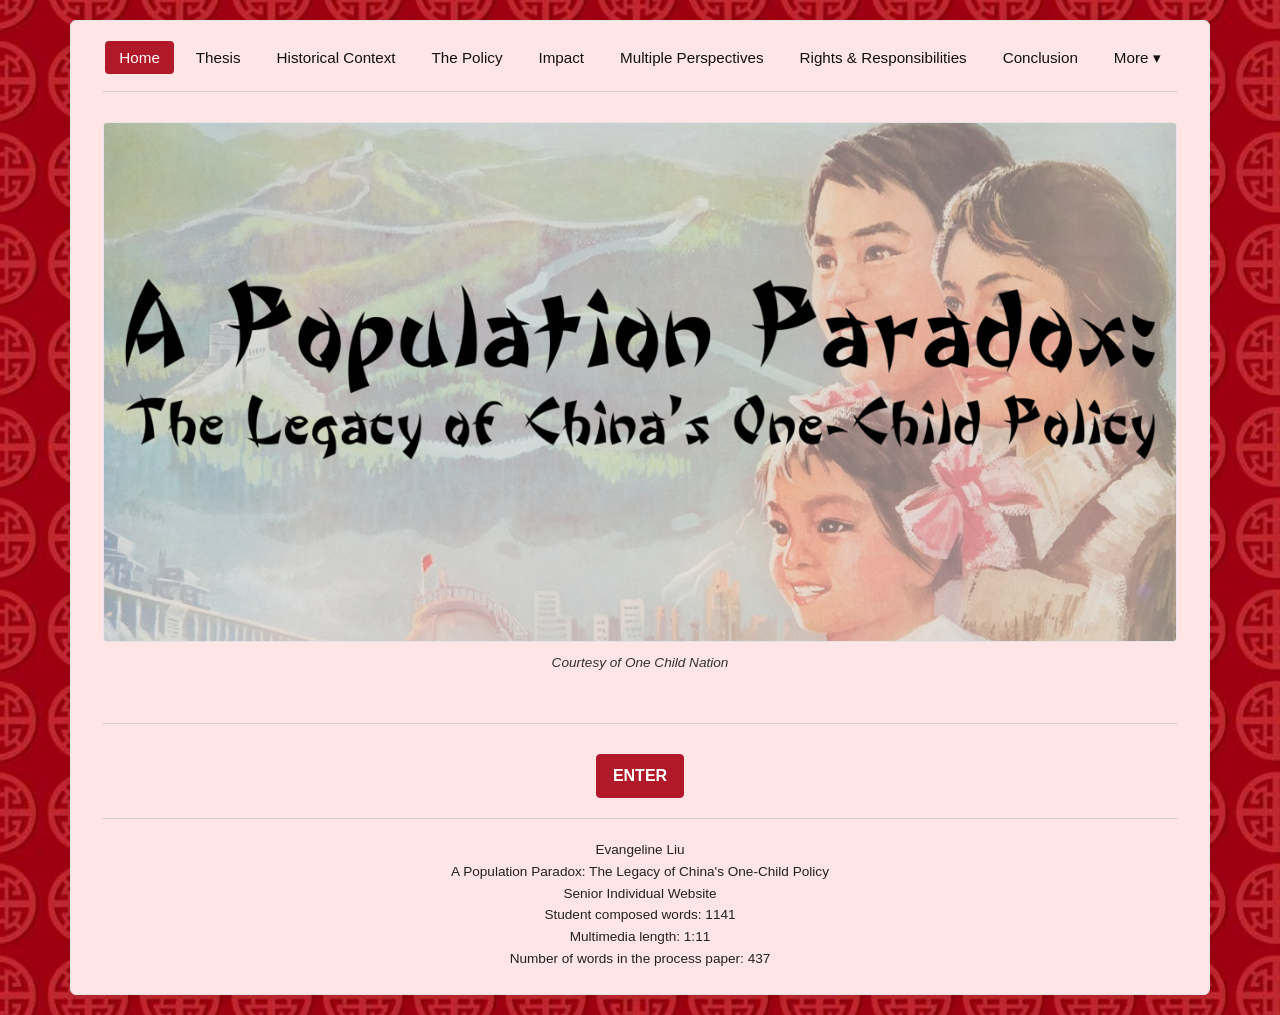
==== nhd-one-child-policy/index.html @ be499b6f "Add files via upload" ====
<!DOCTYPE html>
<html lang="en">
<head>
  <meta charset="UTF-8" />
  <meta name="viewport" content="width=device-width, initial-scale=1.0" />
  <title>A Population Paradox: The Legacy of China's One-Child Policy</title>
  <link rel="stylesheet" href="style.css" />
</head>
<body>

  <!-- Main Fixed-Width Wrapper -->
  <div class="site-wrapper">

    <!-- Top Navigation -->
    <header class="top-nav">
      <nav>
        <ul>
          <li><a href="index.html" class="active">Home</a></li>
          <li><a href="thesis.html">Thesis</a></li>
          <li><a href="context.html">Historical Context</a></li>
          <li><a href="policy.html">The Policy</a></li>
          <li><a href="impact.html">Impact</a></li>
          <li><a href="perspectives.html">Multiple Perspectives</a></li>
          <li><a href="rights-responsibilities.html">Rights & Responsibilities</a></li>
          <li><a href="conclusion.html">Conclusion</a></li>
          
          <!-- Dropdown Navigation Item -->
          <li class="dropdown">
            <a href="#" class="dropbtn">More &#9662;</a>
            <div class="dropdown-content">
              <a href="bibliography.html">Bibliography</a>
              <a href="process-paper.html">Process Paper</a>
            </div>
          </li>
        </ul>
      </nav>
    </header>

    <hr class="section-divider" />

    <!-- Main Content Area -->
    <main class="content-container">

      <!-- Section: Featured Media / Hero Image Block -->
      <section class="block banner-block">
        <div class="image-wrapper">
          <img src="images/title.png" alt="Home Banner Image" />
          <p class="caption">Courtesy of One Child Nation</p>
        </div>
      </section>

    </main>

<hr class="section-divider" />

<!-- Bottom Navigation (Single Centered Button) -->
<footer class="bottom-nav nav-center">
  <a href="thesis.html">ENTER</a>
</footer>

<hr class="section-divider" />

  <p class="credit">Evangeline Liu</p>
  <p class="credit">A Population Paradox: The Legacy of China's One-Child Policy</p>
  <p class="credit">Senior Individual Website</p>
  <p class="credit">Student composed words: 1141</p>
  <p class="credit">Multimedia length: 1:11</p>
  <p class="credit">Number of words in the process paper: 437</p>

  </div>

</body>
</html>
---- nhd-one-child-policy/style.css ----
/* ==========================================================================
   Base & Reset Styles
   ========================================================================== */
* {
  box-sizing: border-box;
  margin: 0;
  padding: 0;
}

body {
  font-family: -apple-system, BlinkMacSystemFont, "Segoe UI", Roboto, Helvetica, Arial, sans-serif;
  background-color: #b11928;
  color: #222222;
  line-height: 1.6;
  padding: 20px 0;

  /* Add Background Image Properties Here */
  background-image: url('images/bg.jpg'); /* Relative path or URL */
  background-size: cover;                                /* Scales image to fill screen */
  background-position: center center;                    /* Centers the image */
  background-repeat: no-repeat;                          /* Prevents image repetition */
  background-attachment: fixed;
}

/* ==========================================================================
   Fixed Width Wrapper Container
   ========================================================================== */
.site-wrapper {
  max-width: 1140px; /* Fixed maximum width similar to NHD standard sites */
  margin: 0 auto;
  background-color: #ffe5e5;
  padding: 24px 32px;
  border: 1px solid #e1e4e8;
  border-radius: 6px;
  box-shadow: 0 4px 12px rgba(0, 0, 0, 0.05);
}

/* Section Dividers */
.section-divider {
  border: none;
  border-top: 1px solid #cccccc;
  margin: 20px 0;
}

/* ==========================================================================
   Top Navigation
   ========================================================================== */
.top-nav nav ul {
  list-style: none;
  display: flex;
  flex-wrap: wrap;
  align-items: center;
  justify-content: center;
  gap: 8px;
}

.top-nav a {
  text-decoration: none;
  color: #111111;
  font-size: 0.95rem;
  font-weight: 500;
  padding: 8px 14px;
  border-radius: 4px;
  transition: background-color 0.2s ease, color 0.2s ease;
}

.top-nav a:hover,
.top-nav a.active {
  background-color: #b11928;
  color: #ffffff;
}

/* Dropdown Menu */
.dropdown {
  position: relative;
  display: inline-block;
}

.dropdown-content {
  display: none;
  position: absolute;
  top: 100%;
  left: 0;
  background-color: #ffffff;
  min-width: 160px;
  box-shadow: 0 8px 16px rgba(0, 0, 0, 0.1);
  border: 1px solid #e1e4e8;
  border-radius: 4px;
  z-index: 100;
  padding: 6px 0;
}

.dropdown-content a {
  color: #333333;
  display: block;
  border-radius: 0;
}

.dropdown-content a:hover {
  background-color: #f1f3f5;
  color: #b11928;
}

.dropdown:hover .dropdown-content {
  display: block;
}

/* ==========================================================================
   Content Blocks
   ========================================================================== */
.content-container {
  padding: 10px 0;
}

.content-container h1 {
  margin-bottom: 20px;
  text-align: center;
}

.block {
  margin-bottom: 20px;
}

/* Images & Media */
.media-block .image-wrapper {
  display: flex;
  max-width: 100%;
  margin: 0 auto;   
  justify-content: center;
}

.banner-block img {
  max-width: 100%;
  height: auto;
  border-radius: 4px;
  border: 1px solid #e1e4e8;
}

.media-block img {
  max-width: 100%;
  height: auto;
  border-radius: 30px;
  border: 1px solid #e1e4e8;
}

.caption {
  font-size: 0.85rem;
  color: #333333;
  margin-top: 2px;
  font-style: italic;
  text-align: center;
}

.credit {
  font-size: 0.85rem;
  text-align: center;
}

/* Text Formatting */

.text-block p {
  font-size: 1.1rem;
  color: #111111;
  text-align: justify;
  margin-bottom: 8px;
}

.text-block h2 {
  font-size: 1.3rem;
  color: #111111;
  text-align: justify;
  margin-bottom: 8px;
}

.text-block.text-center h2 {
  font-size: 1.3rem;
  color: #111111;
  text-align: center;
  margin-bottom: 8px;
}

.text-block.text-sm {
  font-size: 0.8rem;
  color: #111111;
  text-align: justify;
  margin-left: 12px;
  margin-bottom: 12px;
}

.text-block.text-md {
  font-size: 1.3rem;
  color: #111111;
  text-align: justify;
}

.text-block.text-lg {
  font-size: 1.5rem;
  color: #111111;
  text-align: justify;
}

.text-block.text-xl {
  font-size: 1.7rem;
  color: #111111;
  text-align: justify;
}

.text-center-wrapper {
  text-align: center;
}

/* ==========================================================================
   Bottom Navigation
   ========================================================================== */
.bottom-nav {
  display: flex;
  justify-content: space-between;
  align-items: center;
  padding-top: 10px;
}

/* Centered Modifier for Main/Home Page */
.bottom-nav.nav-center {
  justify-content: center;
}

.bottom-nav a {
  background-color: #b11928;
  text-decoration: none;
  font-weight: 600;
  color: #ffffff;
  padding: 8px 16px;
  border: 1px solid #b11928;
  border-radius: 4px;
  transition: all 0.2s ease;
}

.bottom-nav a:hover {
  background-color: #ffffff;
  color: #b11928;
}

/* ==========================================================================
   12-Unit Grid System
   ========================================================================== */

/* Grid Row Container */
.row-12 {
  display: grid;
  grid-template-columns: repeat(12, 1fr); /* Divides row into 12 equal tracks */
  gap: 24px;                              /* Spacing between columns */
  margin: 24px 0;
  align-items: start;
}

/* Span Utility Classes (1 to 12) */
.col-1  { grid-column: span 1; }
.col-2  { grid-column: span 2; }
.col-3  { grid-column: span 3; }
.col-4  { grid-column: span 4; }
.col-5  { grid-column: span 5; }
.col-6  { grid-column: span 6; }
.col-7  { grid-column: span 7; }
.col-8  { grid-column: span 8; }
.col-9  { grid-column: span 9; }
.col-10 { grid-column: span 10; }
.col-11 { grid-column: span 11; }
.col-12 { grid-column: span 12; }

/* Ensure all images inside grid columns scale to fit their container */
.row-12 img {
  width: 100%;
  height: auto;
  max-width: 100%;
  display: block;
  margin: 0 auto;      /* Centers the image horizontally inside its column */
  border-radius: 6px;
}

/* Apply to images inside an equal-height row */
.equal-height-row img {
  height: 300px;        /* Forces all images in the row to 300px tall */
  width: auto;
  max-width: 100%;
  margin: 0 auto
  object-fit: cover;    /* Crops excess top/bottom or sides without stretching */
  border-radius: 6px;
}

/* Mobile Responsiveness: Stacks all columns on mobile screens */
@media (max-width: 768px) {
  .row-12 > [class*="col-"] {
    grid-column: span 12;
  }
}

/* ==========================================================================
   Styling the Quote Block
   ========================================================================== */

.quote-card {
  padding: 0px 20px;
  margin-bottom: 12px;
  font-style: italic;
  border-radius: 0 4px 4px 0;
}

.quote-card p {
  font-size: 1.1rem;
  color: #222222;
  margin-bottom: 8px;
}

.quote-card cite {
  padding-top: 10px;
  display: block;
  font-size: 0.95rem;
  font-style: normal;
  font-weight: 400;
  text-align: right;
}

.quote-card.quote-md {
  font-size: 1.3rem;
  color: #b11928;
  margin-bottom: 8px;
}

.quote-card.quote-md cite {
  font-size: 1.1rem;
  color: #b11928;
}

.quote-card.quote-lg {
  font-size: 1.5rem;
  color: #b11928;
  margin-bottom: 8px;
}

.quote-card.quote-lg cite {
  font-size: 1.3rem;
}

.analysis-text {
  font-size: 0.95rem;
  color: #333333;
  line-height: 1.5;
}

/* Gray Border Left */
.quote-card.quote-gray {
  border-left: 4px solid #aaaaaa;
}

/* Blue Border Left */
.quote-card.quote-blue {
  border-left: 6px solid #4693e6;
}

/* Purple Border Left */
.quote-card.quote-purple {
  border-left: 6px solid #9644ee;
}

/* Red background with rounded corners on all 4 sides */
.quote-card.quote-solid {
  padding: 20px 30px;
  background-color: #b11928;
  color: #ffffff;
  border-left: none;
  border-radius: 12px; /* Uniform rounded corners since there's no left accent bar */
  margin-bottom: 20px;
}

/* Mobile Responsiveness: Stacking columns vertically on narrow screens */
@media (max-width: 768px) {
  .column-row {
    flex-direction: column;
  }
}
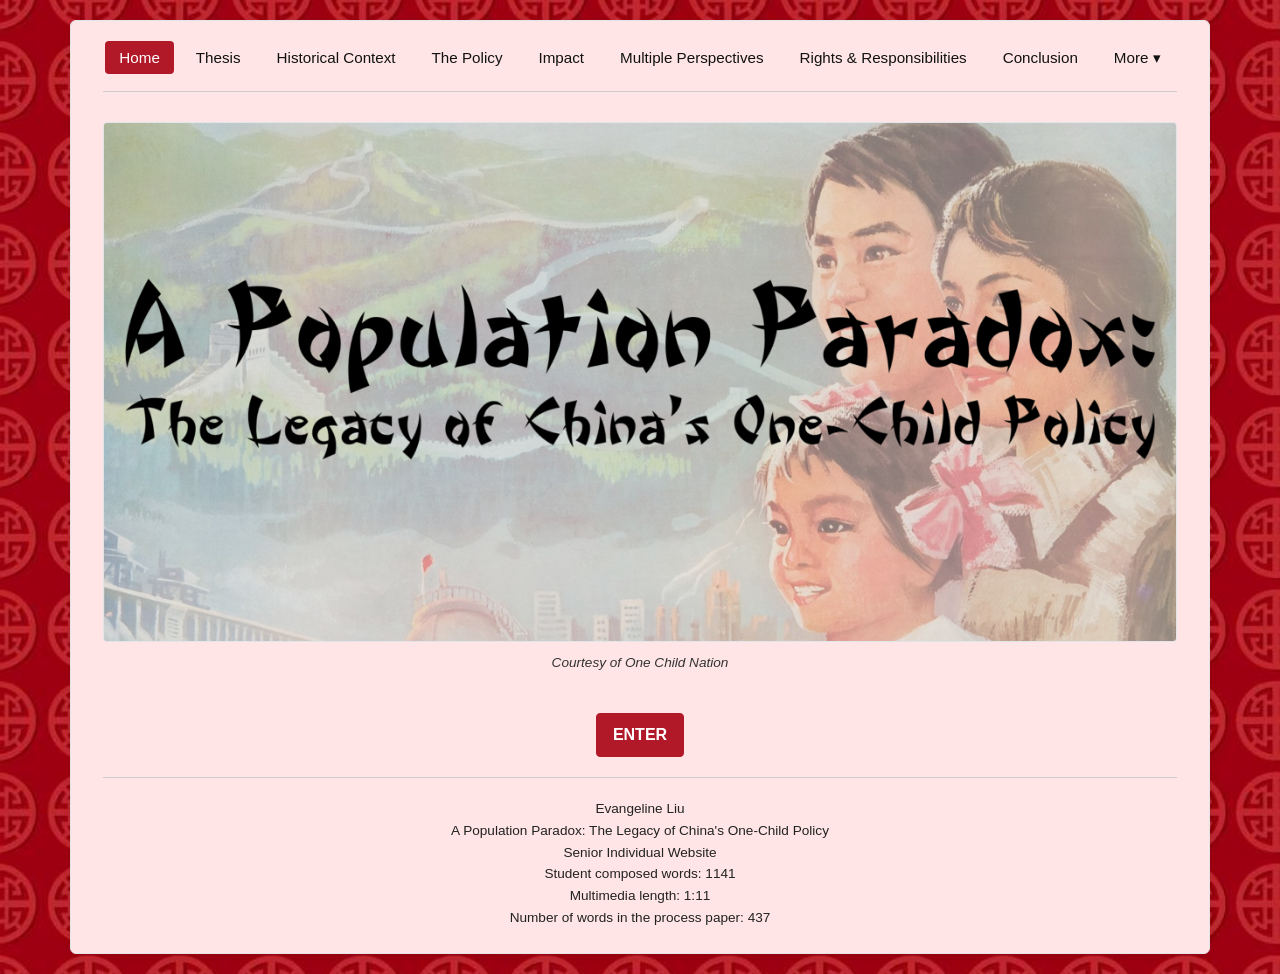
==== commit e1862541: "first complete version" ====
--- a/nhd-one-child-policy/index.html
+++ b/nhd-one-child-policy/index.html
@@ -51,8 +51,6 @@
 
     </main>
 
-<hr class="section-divider" />
-
 <!-- Bottom Navigation (Single Centered Button) -->
 <footer class="bottom-nav nav-center">
   <a href="thesis.html">ENTER</a>
